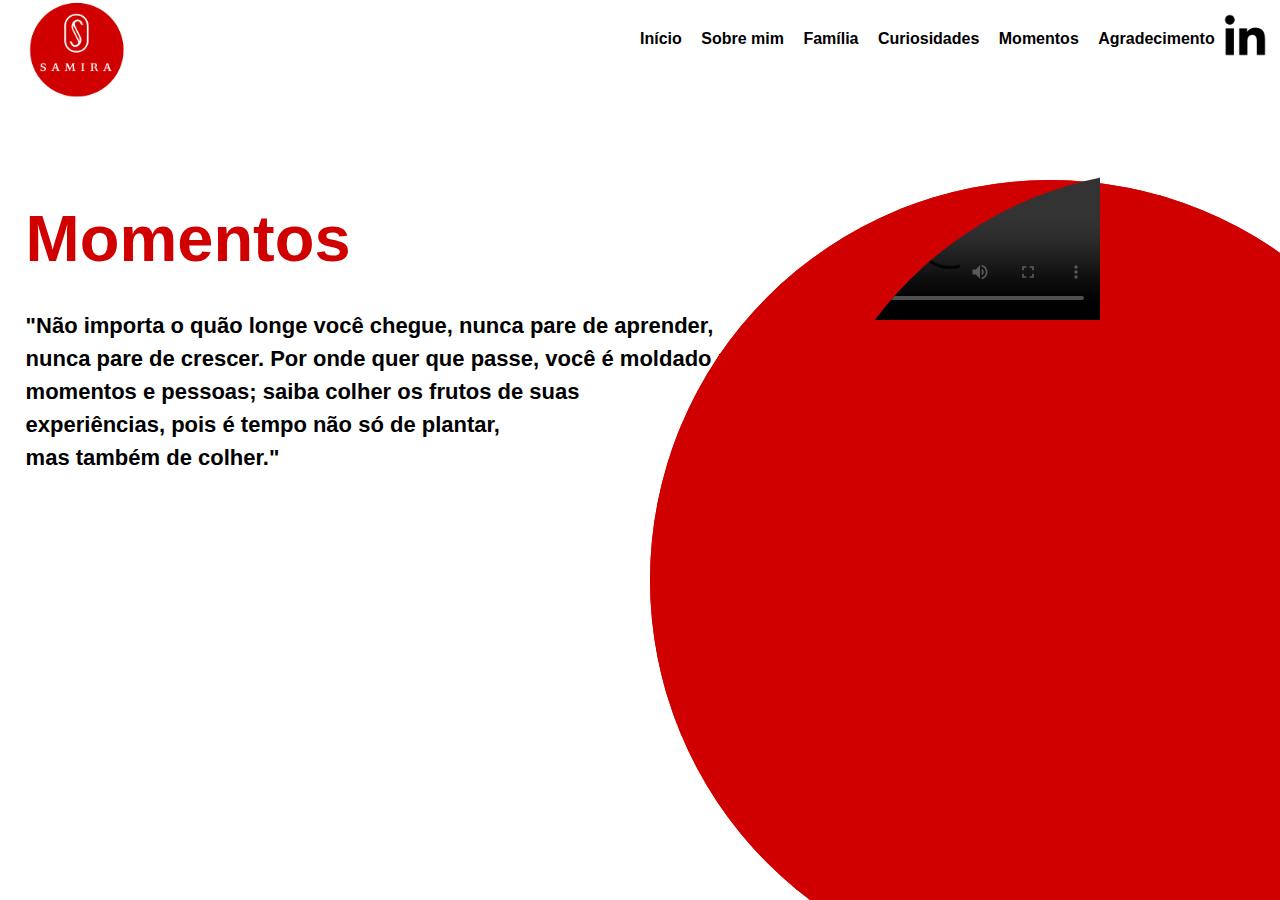
==== moments.html @ d53b7f52 "Subi os arquivos do meu site" ====
<!DOCTYPE html>
<html lang="pt-BR">
<head>
    <meta charset="UTF-8">
    <title>Apresentação</title>
    <link href="css/style4.css" rel="stylesheet"/>
    <meta name="viewport" content="width=device-width, initial-scale=1.0", maximum-scale="1.0">
</head>
<body>
    <hearder>
        <div class="center">
            <div class="logo"><img src="assets/s.png"/></div><!--logo-->
            <nav>
            <div class="menu">
                <nav>
                <a href="index.html">Início</a>   
                <a href="sobre.html">Sobre mim</a>
                <a href="familia.html">Família</a>
                <a href="curiosidades.html">Curiosidades</a>
                <a href="moments.html">Momentos</a>
                <a href="finish.html">Agradecimento</a>
                </nav>
            </div><!--menu-->
            </nav>
        </div><!--center-->
    </hearder>
    <section class="sobre">
        <div class="extras">   
        </div><!--extras-->
        <div class="red">
        </div>
            <div class="social-media">
                <a href="https://www.linkedin.com/in/samira-milena-de-souza-barbosa-1462b3192"><img src="assets/linkedin.png"/></a>
            </div>
            <div class="center">
                <div class="texto-sobre">
                    <h1><span style="color:#D10000;">Momentos</span></h1>
                    <p1><br>"Não importa o quão longe você chegue, nunca pare de aprender,<br> nunca pare de crescer. Por onde quer que passe, você é moldado por<br> momentos e pessoas; saiba colher os frutos de suas<br>experiências, pois é tempo não só de plantar,<br> mas também de colher."</p1>
                </div>
            </div>
    </section>
    <section class="video">
        <div class="video-container">
            <video class="zoomed-video"  controls>
                <source src="/assets/video.mp4" type="video/mp4">
        </video>
    </div>
    </section>

</body>
</html>
---- css/style4.css ----
*{
    margin: 0;
    padding: 0;
    box-sizing: border-box;
    font-family: Verdana, Geneva, Tahoma, sans-serif;
}
 
.center{
    display: flex;
    flex-wrap: wrap;
    max-width: 1600px;
    margin: 0 auto;
    padding: 0 2%;
}
 
html,body{
    height: 100%;
    overflow-y: hidden;
    overflow-x: hidden;
}
 
header{
    height: 200px;
    padding: 20px 0;
}
 
.logo img{
    display:block;
    width: 100px;
    right: 50px;

}
.logo{
    position: relative;
    width: 50%;
    float: left;
    text-align: left;
    
}
 
.menu nav{
    padding-top: 30px;
    width: 100%;
    text-align: right;
}
 
.menu a{
    color:black;
    text-decoration: none;
    font-weight: bold;
    margin-right: 15px;
    top: 20px;
 
}
 
section.sobre{
    height: calc ( 100% - 200px );
    position:relative;
}
 
.social-media{
    position: fixed;
    right: 10px;
    top:10px;
}

.social-media img{
    display:block;
    width: 50px;
}

.texto-sobre{
    margin-top: 100px;
}

.texto-sobre h1{
    font-size: 65px;
}

.texto-sobre p1{
    margin: 20px;
    color: black;
    font-size: 22px;
    font-weight: bold;
    max-width: 800px;
    line-height:1.5;
    margin-top: 10px;
    margin-bottom: 10px;
}

.texto-sobre ul{
    margin: 20px;
    color: black;
    font-size: 22px;
    font-weight: bold;
    max-width: 800px;
    line-height:1.5;
    margin-top: 10px;
    margin-bottom: 10px;
}

.extras{
    position: fixed;
    bottom: -80px;
    right: -170px;
    width: 800px;
    height: 800px;
    border-radius: 50%;
    background-color:#D10000;
}
 
.video-container {
        position: fixed;
        width: 750px; /* Defina o tamanho do contêiner */
        height: 750px; /* Defina o tamanho do contêiner */
        border-radius: 200%; /* Torna o contêiner redondo */
        overflow:auto; /* Certifique-se de que o vídeo redondo não ultrapasse o contêiner */
        margin: 10px; /* Centraliza o contêiner */
        right: -280px;
        bottom: -30px;
        transform: none; /* Remover qualquer transformação anterior */
}

.round-video {
    width: 100%; /* Faz o vídeo preencher todo o contêiner */
    height: 100%; /* Mantém a proporção do vídeo */
    border-radius: 100%; /* Torna o vídeo redondo */
    border: 50%;
}
  
.fade {
    animation: fadeEffect 5.0s;
}
  
@keyframes fadeEffect {
    from {
      opacity: 5.0;
    }
    to {
      opacity: 5.0;
    }
}
  
.red{
    position: fixed;
    bottom: -80px;
    right: -170px;
    width: 800px;
    height: 800px;
    border-radius: 50%;
    background-color:#D10000;
}
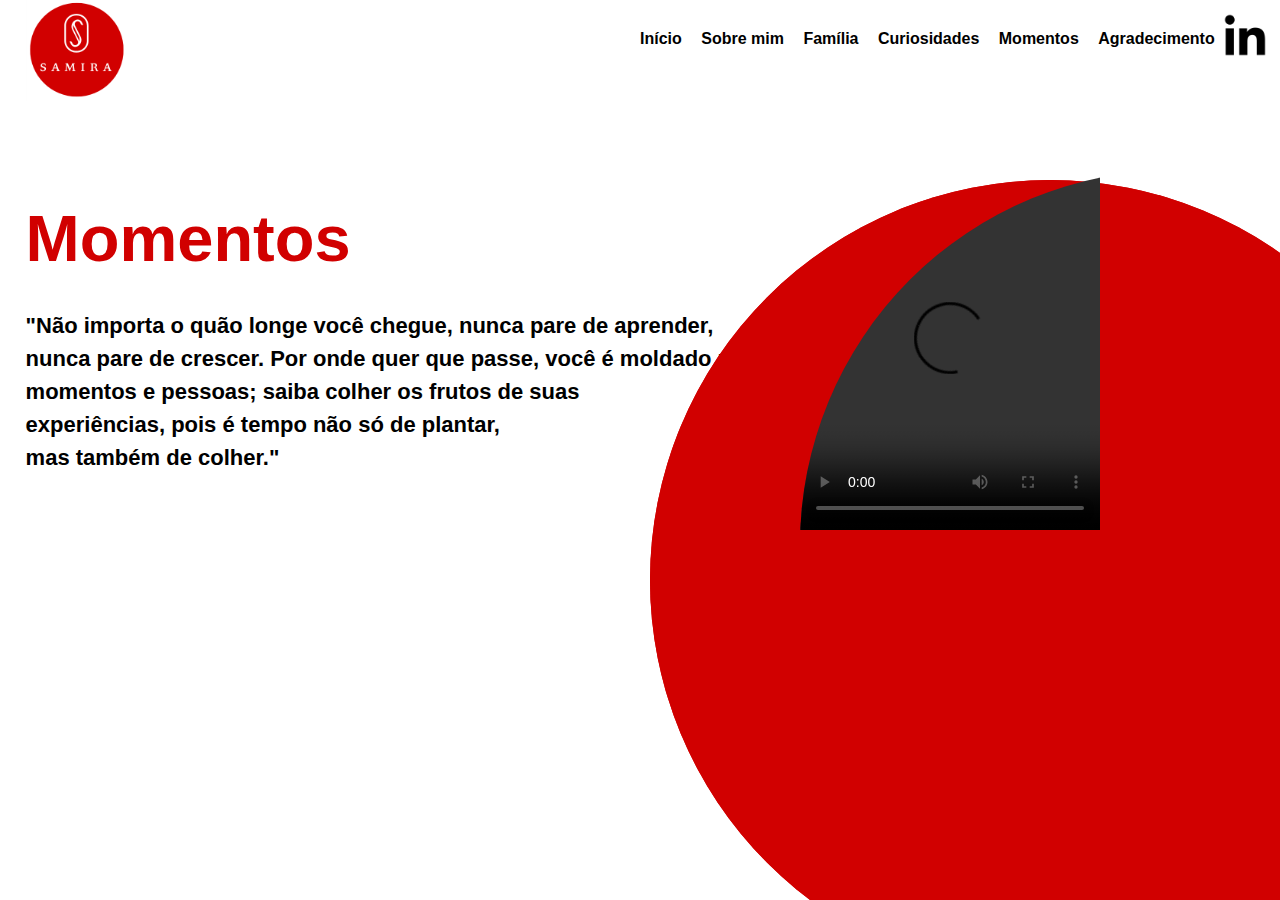
==== commit 4004bb96: "Update moments.html" ====
--- a/moments.html
+++ b/moments.html
@@ -41,11 +41,11 @@
     </section>
     <section class="video">
         <div class="video-container">
-            <video class="zoomed-video"  controls>
+            <video class="zoomed-video" width"640" height="360" controls>
                 <source src="/assets/video.mp4" type="video/mp4">
         </video>
     </div>
     </section>
 
 </body>
-</html>+</html>
